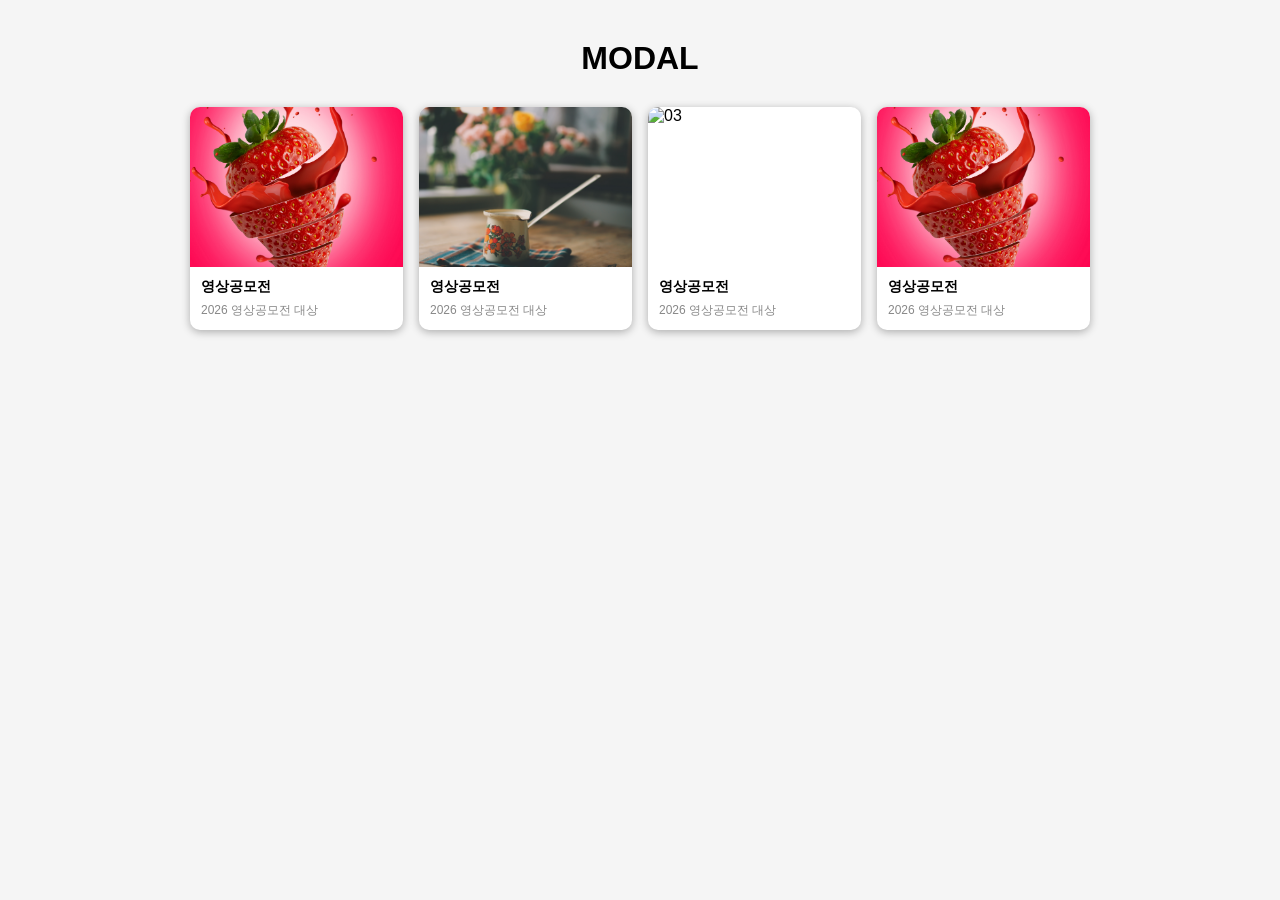
==== index.html @ d535d928 "Add files via upload" ====
<!DOCTYPE html>
<html lang="en">
<head>
    <meta charset="UTF-8">
    <meta name="viewport" content="width=device-width, initial-scale=1.0">
    <title>모달</title>
    <link href="css/style.css" rel="stylesheet">
</head>
<body>
    <h1>MODAL</h1>
    <div class="grid">
        <!-- 카드01 -->
        <div class="card" onclick="openModal('img/01.jpg','01','영상공모전','2026 영상공모전 대상')">
            <!-- 모달 이미지 제목 설명 -->
            <img class="card-thumb" src="img/01.jpg" alt="01">
            <div class="card-info">
                <h3>영상공모전</h3>
                <span>2026 영상공모전 대상</span>
            </div>
        </div>

         <!-- 카드02 -->
        <div class="card" onclick="openModal('img/02.jpg','02','영상공모전','2026 영상공모전 대상')">
            <img class="card-thumb" src="img/02.jpg" alt="02">
            <div class="card-info">
                <h3>영상공모전</h3>
                <span>2026 영상공모전 대상</span>
            </div>
        </div>

         <!-- 카드03 -->
        <div class="card" onclick="openModal('img/03.jpg','03','영상공모전','2026 영상공모전 대상')">
            <img class="card-thumb" src="img/03.jpg" alt="03">
            <div class="card-info">
                <h3>영상공모전</h3>
                <span>2026 영상공모전 대상</span>
            </div>
        </div>

         <!-- 카드04 -->
        <div class="card" onclick="openModal('img/01.jpg','04','영상공모전','2026 영상공모전 대상')">
            <img class="card-thumb" src="img/01.jpg" alt="04">
            <div class="card-info">
                <h3>영상공모전</h3>
                <span>2026 영상공모전 대상</span>
            </div>
        </div>

        

    </div>

    <!-- 모달 -->
    <div class="modal-bg">
        <div class="modal">
           <button class="modal-close">X</button>
           <img class="modal-thumb" id="modal-img" src="" alt="">
           <!-- 모달에 표시할 이미지
           js로 src를 동적으로 바꿔서 쓴다 -->
           <div class="modal-body">
              <h2 id="modal-title"></h2>
              <p id="modal-desc"></p>
           </div>
        </div>
    </div>

    <script>

     function openModal(imgSrc, title, desc) {

         document.getElementById('modal-img').src = imgSrc;
         document.getElementById('modal-img').alt = title;
         document.getElementById('modal-title').textContent = title;
         document.getElementById('modal-desc').textContent = desc;
         document.getElementById('modal-bg').classList.add('open');
         }  
  


     function closeModal(e) {
         if (!e || e.target === document.getElementById('modal-bg')) {
         document.getElementById('modal-bg').classList.remove('open');
         }
     }
 
     </script>
    
</body>
</html>
---- css/style.css ----
@charset "utf-8";

*{
    box-sizing: border-box;
    margin: 0;
    padding: 0;
}

body{
    font-family: sans-serif;
    background-color: #f5f5f5;
    padding: 40px 20px;
}

h1{
    text-align: center;
    margin-bottom: 30px;
}

.grid{ /* 그리드 레이아웃 자동 반응형 만들기 */
    display: grid; /* 격자 그리드로 (행과 열) 배치 */
    grid-template-columns: repeat(auto-fill,minmax(200px, 1fr));
    max-width: 900px;
    margin: 0 auto;
    gap: 16px;
}

.card{
    background-color: #ffffff;
    overflow: hidden;
    border-radius: 10px;
    cursor: pointer;
    box-shadow: 0 2px 8px rgba(0, 0, 0, 0.3);
    transition: transform 0.2s;
}

.card:hover{
    transform: translateY(-4px);
}

.card-thumb{
    width: 100%;
    aspect-ratio: 4/3;
    object-fit: cover;
    display: block;
}

.card-info{
    padding: 11px;
}

.card-info h3{
    font-size: 14px;
    margin-bottom: 4px;
}

.card-info span{
    font-size: 12px;
    color: #888888;
}


.modal-bg{
    display: none;
    inset: 0; /* 화면 전체를 꽉 채운다 */
    position: fixed;
    background-color: rgba(0, 0, 0, 0.6);
    align-items: center;
    justify-content: center;
    z-index: 100;
}

.modal-bg.open{
    display: flex;
}

/* .modal-bg display:none : 숨겨짐
.modal-bg.open display : flex 보여짐 */

.modal{
    background-color: #ffffff;
    width: 90%;
    width: 500px;
    overflow: hidden;
    position: relative;
}
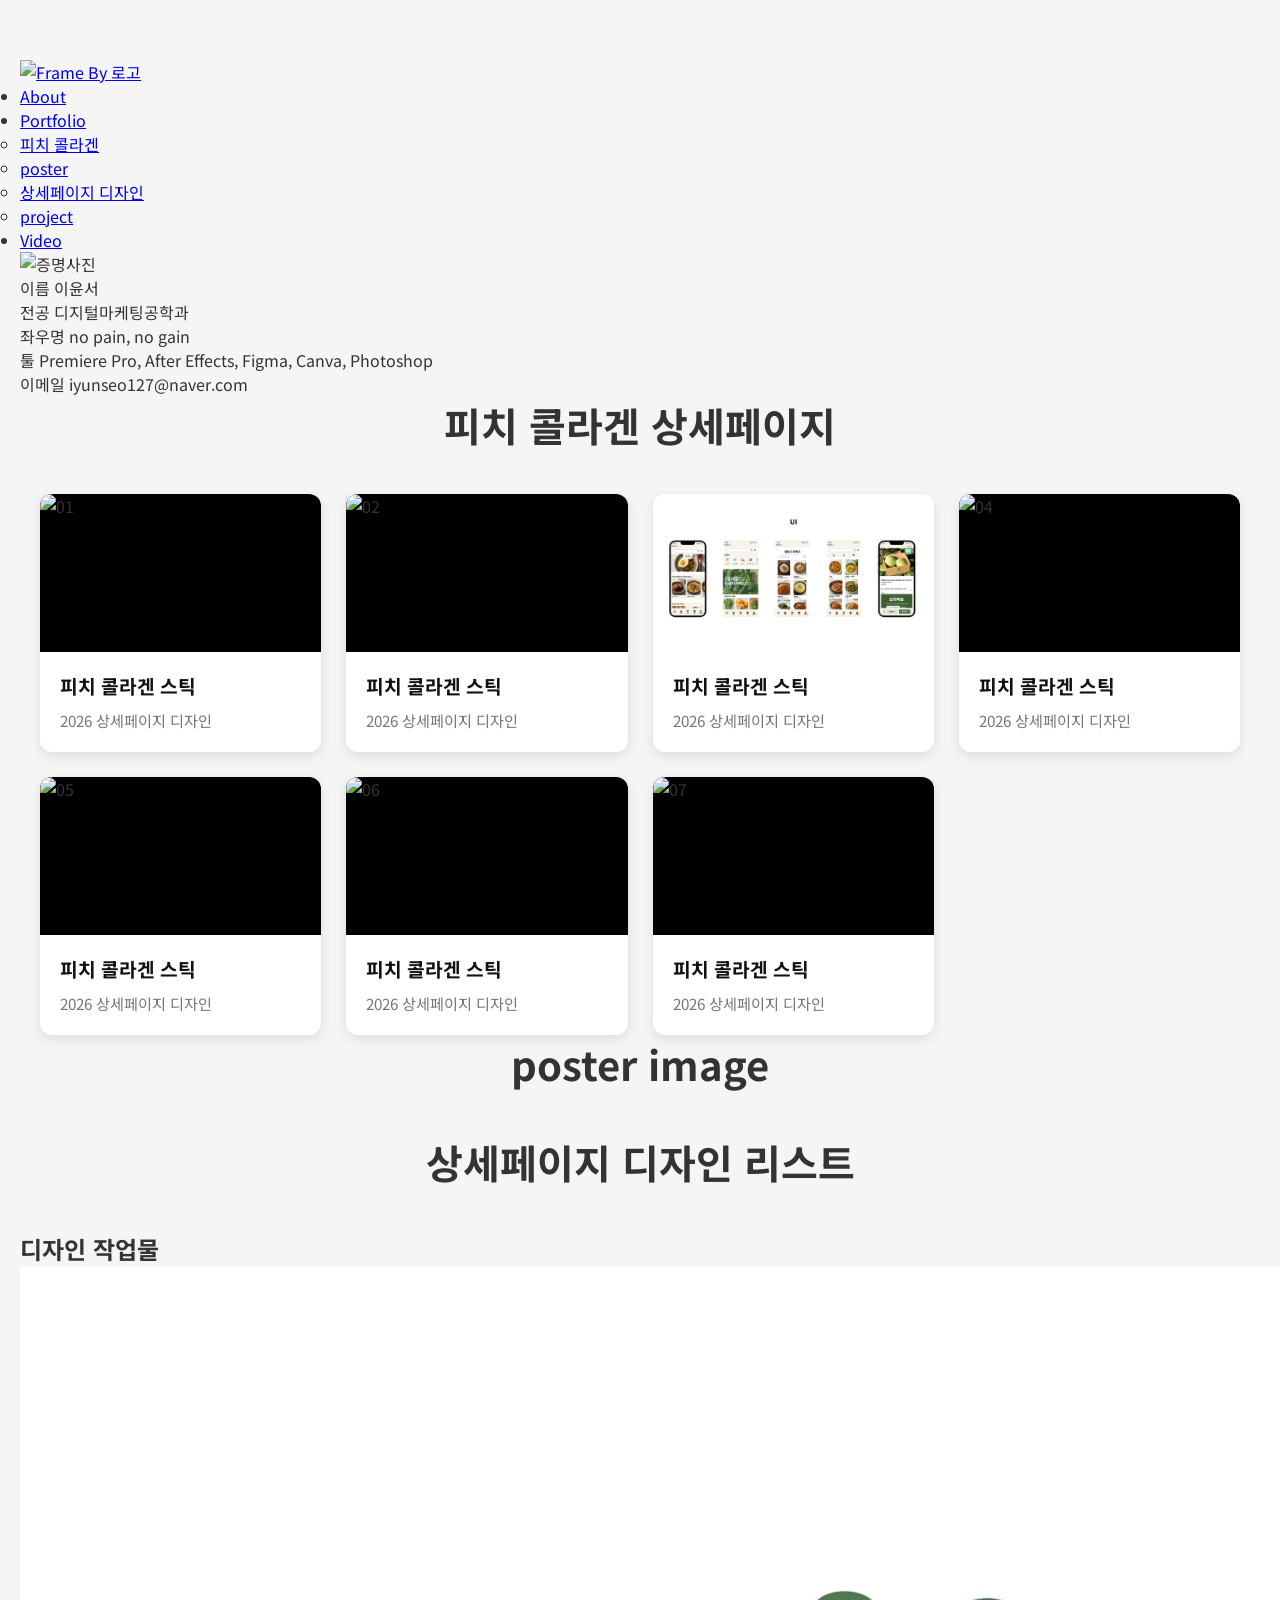
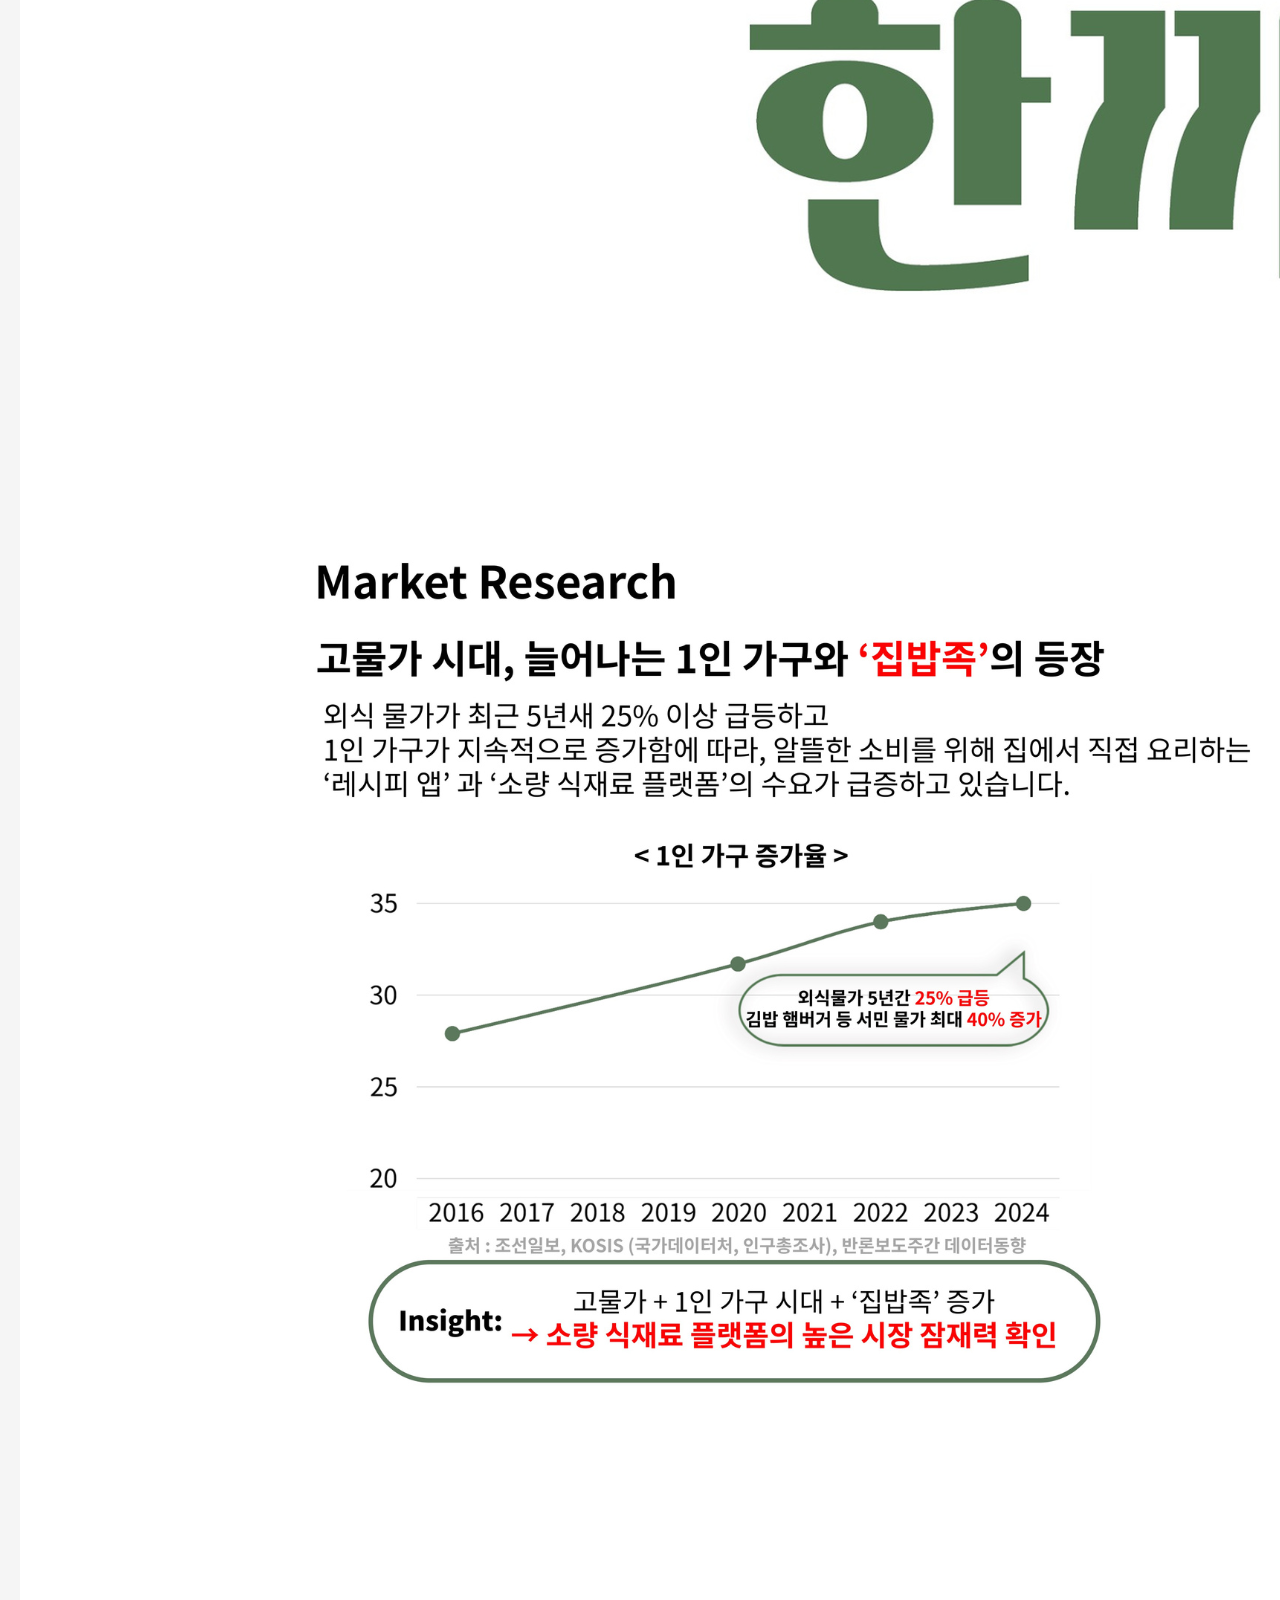
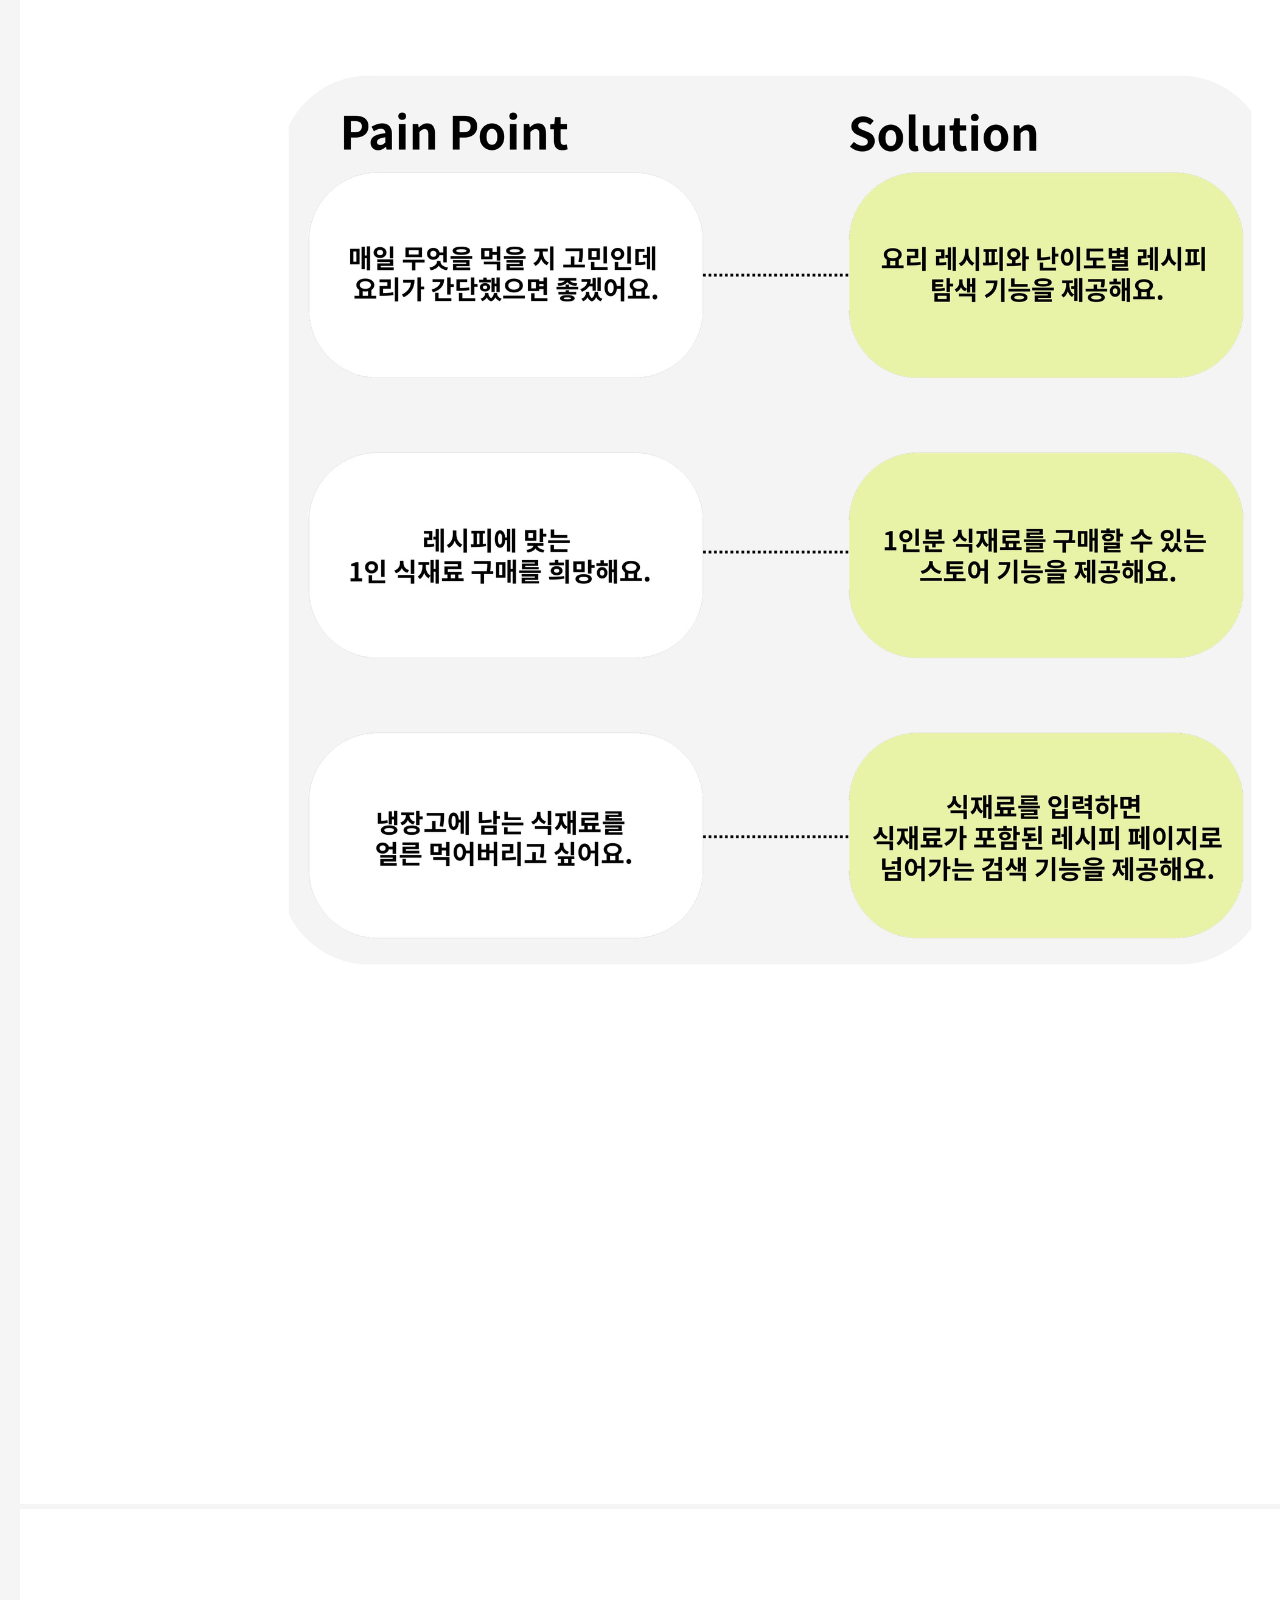
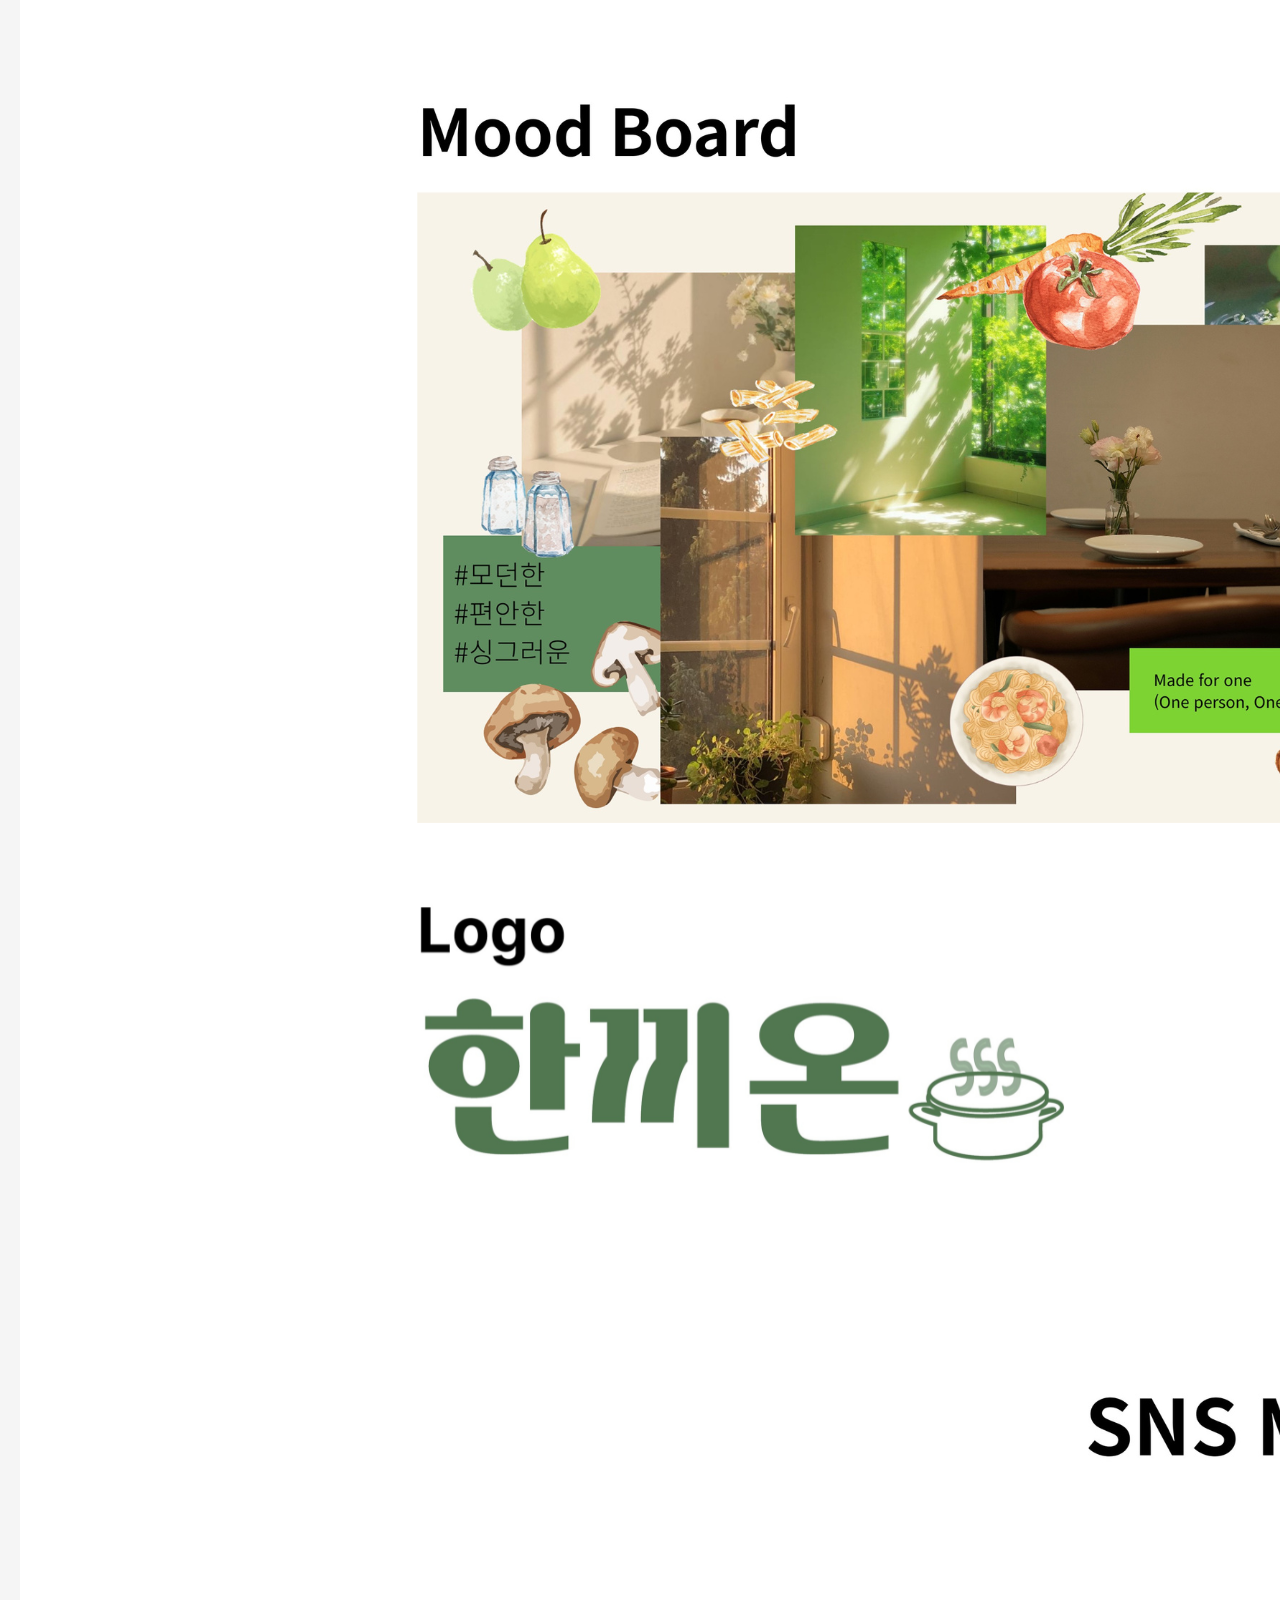
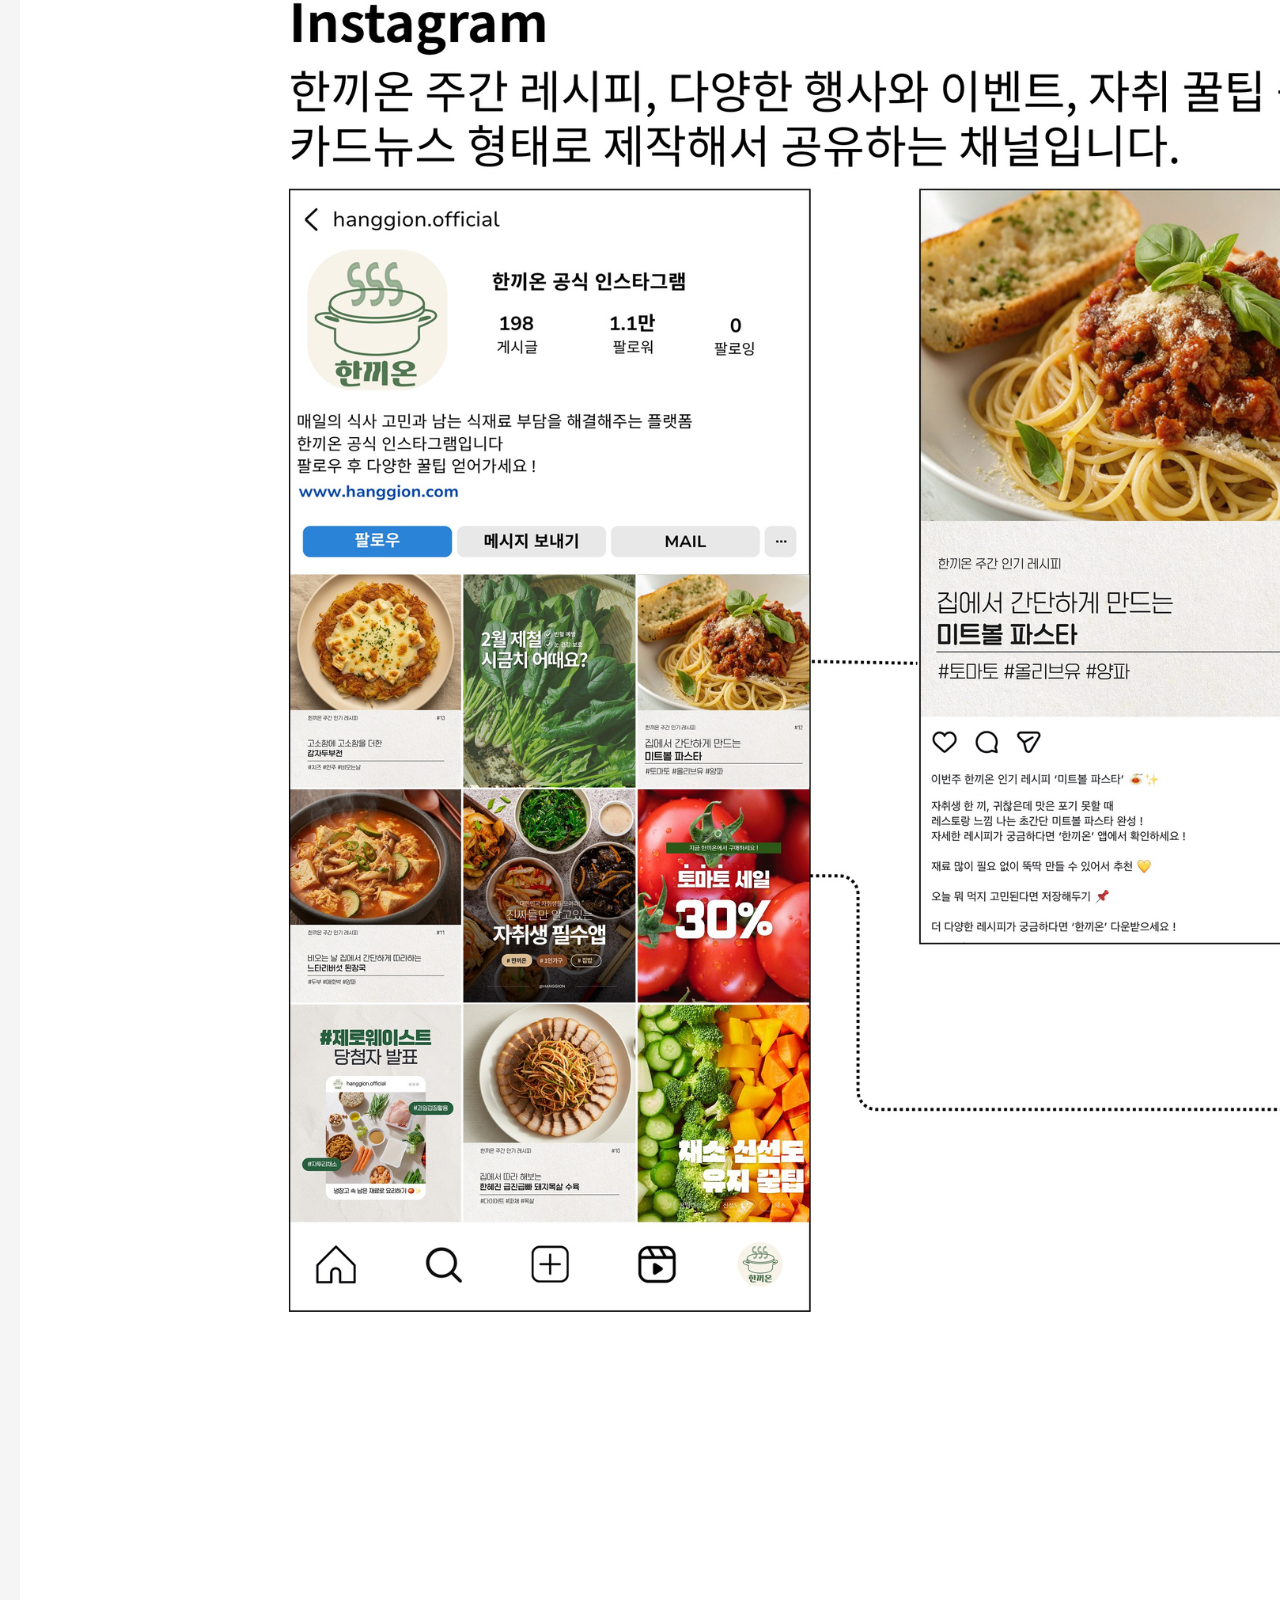
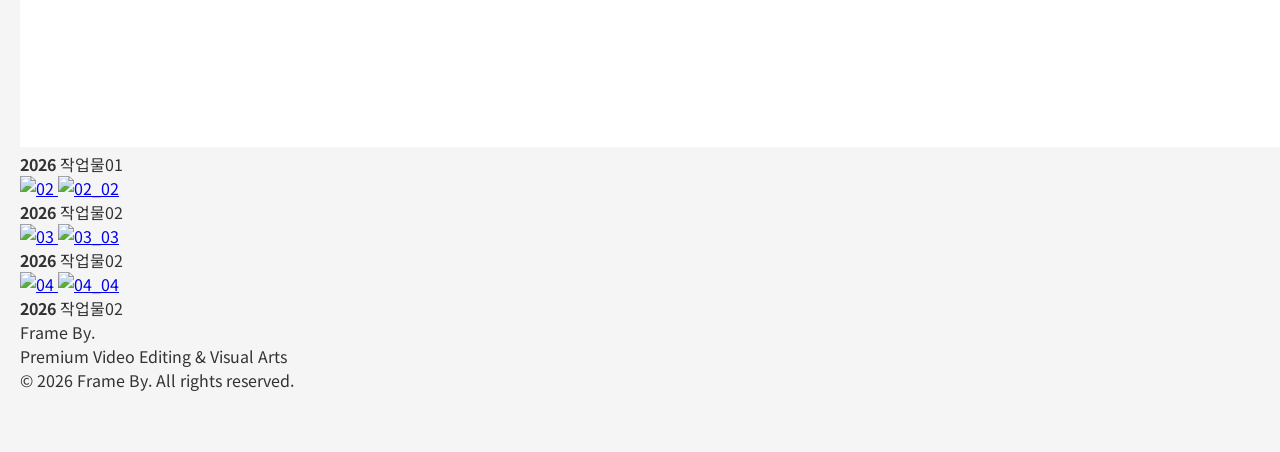
==== commit 0671e768: "Add files via upload" ====
--- a/index.html
+++ b/index.html
@@ -1,89 +1,210 @@
-<!DOCTYPE html>
-<html lang="en">
-<head>
-    <meta charset="UTF-8">
-    <meta name="viewport" content="width=device-width, initial-scale=1.0">
-    <title>모달</title>
-    <link href="css/style.css" rel="stylesheet">
-</head>
-<body>
-    <h1>MODAL</h1>
-    <div class="grid">
-        <!-- 카드01 -->
-        <div class="card" onclick="openModal('img/01.jpg','01','영상공모전','2026 영상공모전 대상')">
-            <!-- 모달 이미지 제목 설명 -->
-            <img class="card-thumb" src="img/01.jpg" alt="01">
-            <div class="card-info">
-                <h3>영상공모전</h3>
-                <span>2026 영상공모전 대상</span>
-            </div>
-        </div>
-
-         <!-- 카드02 -->
-        <div class="card" onclick="openModal('img/02.jpg','02','영상공모전','2026 영상공모전 대상')">
-            <img class="card-thumb" src="img/02.jpg" alt="02">
-            <div class="card-info">
-                <h3>영상공모전</h3>
-                <span>2026 영상공모전 대상</span>
-            </div>
-        </div>
-
-         <!-- 카드03 -->
-        <div class="card" onclick="openModal('img/03.jpg','03','영상공모전','2026 영상공모전 대상')">
-            <img class="card-thumb" src="img/03.jpg" alt="03">
-            <div class="card-info">
-                <h3>영상공모전</h3>
-                <span>2026 영상공모전 대상</span>
-            </div>
-        </div>
-
-         <!-- 카드04 -->
-        <div class="card" onclick="openModal('img/01.jpg','04','영상공모전','2026 영상공모전 대상')">
-            <img class="card-thumb" src="img/01.jpg" alt="04">
-            <div class="card-info">
-                <h3>영상공모전</h3>
-                <span>2026 영상공모전 대상</span>
-            </div>
-        </div>
-
-        
-
-    </div>
-
-    <!-- 모달 -->
-    <div class="modal-bg">
-        <div class="modal">
-           <button class="modal-close">X</button>
-           <img class="modal-thumb" id="modal-img" src="" alt="">
-           <!-- 모달에 표시할 이미지
-           js로 src를 동적으로 바꿔서 쓴다 -->
-           <div class="modal-body">
-              <h2 id="modal-title"></h2>
-              <p id="modal-desc"></p>
-           </div>
-        </div>
-    </div>
-
-    <script>
-
-     function openModal(imgSrc, title, desc) {
-
-         document.getElementById('modal-img').src = imgSrc;
-         document.getElementById('modal-img').alt = title;
-         document.getElementById('modal-title').textContent = title;
-         document.getElementById('modal-desc').textContent = desc;
-         document.getElementById('modal-bg').classList.add('open');
-         }  
-  
-
-
-     function closeModal(e) {
-         if (!e || e.target === document.getElementById('modal-bg')) {
-         document.getElementById('modal-bg').classList.remove('open');
-         }
-     }
- 
-     </script>
-    
-</body>
+<!DOCTYPE html>
+<html lang="ko">
+<head>
+    <meta charset="UTF-8">
+    <meta name="viewport" content="width=device-width, initial-scale=1.0">
+    <title>Frame By - 포트폴리오</title>
+    <!-- 제이쿼리 및 Noto Sans KR 폰트 연결 -->
+    <script src="https://code.jquery.com/jquery-3.5.1.min.js"></script>
+    <link href="https://fonts.googleapis.com/css2?family=Noto+Sans+KR:wght@300;400;700&display=swap" rel="stylesheet">
+    <link href="css/style.css" rel="stylesheet">
+</head>
+<body>
+    <!-- 헤더 영역 -->
+    <header>
+        <a href="index.html" class="logo">
+            <!-- 블랙앤화이트 컨셉에 맞게 흰색 텍스트나 로고를 사용하시면 좋습니다 -->
+            <img src="img/a.png" alt="Frame By 로고">
+        </a>
+        <nav class="navbar">
+            <ul class="menu">
+                <li class="menu-item"><a href="#about">About</a></li>
+                <li class="menu-item"><a href="#portfolio">Portfolio</a>
+                    <ul class="submenu">
+                        <li><a href="#portfolio1">피치 콜라겐</a></li>
+                        <li><a href="#portfolio3">poster</a></li>
+                        <li><a href="#portfolio5">상세페이지 디자인</a></li>
+                        <li><a href="project/project.html">project</a></li>
+                    </ul>
+                </li>
+                <li class="menu-item"><a href="video/video.html">Video</a></li>
+            </ul>
+        </nav>
+    </header>
+
+    <!-- 상단 히어로 & 프로필 섹션 -->
+   <!-- 상단 히어로 & 프로필 섹션 -->
+    <section class="hero" id="about">
+        <div class="hero-profile">
+            <!-- 좌측: 증명사진 박스 -->
+            <div class="profile-img">
+                <img src="img/스크린샷 2026-06-12 오전 7.33.17.png" alt="증명사진">
+            </div>
+            
+            <!-- 우측: 내 정보 리스트 -->
+            <div class="profile-info">
+                <div class="info-item">
+                    <span class="label">이름</span>
+                    <span class="value">이윤서</span>
+                </div>
+                <div class="info-item">
+                    <span class="label">전공</span>
+                    <span class="value">디지털마케팅공학과</span>
+                </div>
+                <div class="info-item">
+                    <span class="label">좌우명</span>
+                    <span class="value">no pain, no gain</span>
+                </div>
+                <div class="info-item">
+                    <span class="label">툴</span>
+                    <span class="value">Premiere Pro, After Effects, Figma, Canva, Photoshop</span>
+                </div>
+                <div class="info-item">
+                    <span class="label">이메일</span>
+                    <span class="value">iyunseo127@naver.com</span>
+                </div>
+            </div>
+        </div>
+    </section>
+
+    <!-- 전체 포트폴리오를 감싸는 영역 -->
+    <div id="portfolio">
+        
+        <!-- 1번 코드 영역 (그리드 형태) -->
+        <section class="style-1" id="portfolio1">
+            <h1 class="sec-title">피치 콜라겐 상세페이지</h1>
+            <div class="grid">
+                <div class="card" onclick="openModal('img/01.jpg','영상공모전 출품','영상공모전 출품')">
+                    <img class="card-thumb" src="img/1 복사본.png" alt="01">
+                    <div class="card-info">
+                        <h2>피치 콜라겐 스틱</h2>
+                        <span>2026 상세페이지 디자인</span>
+                    </div>
+                </div> 
+                <div class="card" onclick="openModal('img/02.jpg','영상공모전 출품','영상공모전 출품')">
+                    <img class="card-thumb" src="img/2 복사본.png" alt="02">
+                    <div class="card-info">
+                        <h2>피치 콜라겐 스틱</h2>
+                        <span>2026 상세페이지 디자인</span>
+                    </div>
+                </div> 
+                <div class="card" onclick="openModal('img/03.jpg','영상공모전 출품','영상공모전 출품')">
+                    <img class="card-thumb" src="img/3.png" alt="03">
+                    <div class="card-info">
+                        <h2>피치 콜라겐 스틱</h2>
+                        <span>2026 상세페이지 디자인</span>
+                    </div>
+                </div> 
+                <div class="card" onclick="openModal('img/04.jpg','영상공모전 출품','영상공모전 출품')">
+                    <img class="card-thumb" src="img/4.png" alt="04">
+                    <div class="card-info">
+                        <h2>피치 콜라겐 스틱</h2>
+                        <span>2026 상세페이지 디자인</span>
+                    </div>
+                </div> 
+                <div class="card" onclick="openModal('img/05.jpg','영상공모전 출품','영상공모전 출품')">
+                    <img class="card-thumb" src="img/5.png" alt="05">
+                    <div class="card-info">
+                        <h2>피치 콜라겐 스틱</h2>
+                        <span>2026 상세페이지 디자인</span>
+                    </div>
+                </div> 
+                <div class="card" onclick="openModal('img/05.jpg','영상공모전 출품','영상공모전 출품')">
+                    <img class="card-thumb" src="img/6.png" alt="06">
+                    <div class="card-info">
+                        <h2>피치 콜라겐 스틱</h2>
+                        <span>2026 상세페이지 디자인</span>
+                    </div>
+                </div>
+                <div class="card" onclick="openModal('img/05.jpg','영상공모전 출품','영상공모전 출품')">
+                    <img class="card-thumb" src="img/7.png" alt="07">
+                    <div class="card-info">
+                        <h2>피치 콜라겐 스틱</h2>
+                        <span>2026 상세페이지 디자인</span>
+                    </div>
+                </div>
+            </div>
+        </section>
+
+        <!-- 3번 코드 영역 (호버 이미지) -->
+        <section class="style-3" id="portfolio3">
+            <div class="portfolio">
+                <h1 class="title">poster image</h1>
+                <div class="items">
+                    <div class="item"></div>
+                    <div class="item"></div>
+                    <div class="item"></div>
+                </div>
+            </div>
+        </section>
+
+        <!-- 5번 코드 영역 (작업물 리스트) -->
+        <section class="style-5" id="portfolio5">
+            <h1 class="heading">상세페이지 <b>디자인</b> <span>리스트</span></h1>
+            <div class="art_inner">
+                <h2>디자인 작업물</h2>
+                <div class="arts">
+                    <div class="art">
+                        <div class="photo">
+                            <a href="#">
+                                <img src="img/1.png" alt="01">
+                                <img src="img/2.png" alt="01_01" class="hover-img">
+                            </a>
+                        </div>
+                        <div class="detail">
+                            <span class="year"><b>2026</b></span>
+                            <span class="name">작업물01</span>
+                        </div>
+                    </div>
+                    <div class="art">
+                        <div class="photo">
+                            <a href="#">
+                                <img src="img/1 복사본 2.png" alt="02">
+                                <img src="img/1 복사본 2.png" alt="02_02" class="hover-img">
+                            </a>
+                        </div>
+                        <div class="detail">
+                            <span class="year"><b>2026</b></span>
+                            <span class="name">작업물02</span>
+                        </div>
+                    </div>
+                    <div class="art">
+                        <div class="photo">
+                            <a href="#">
+                                <img src="img/2 복사본 2.png" alt="03">
+                                <img src="img/2 복사본 2.png" alt="03_03" class="hover-img">
+                            </a>
+                        </div>
+                        <div class="detail">
+                            <span class="year"><b>2026</b></span>
+                            <span class="name">작업물02</span>
+                        </div>
+                    </div>
+                    <div class="art">
+                        <div class="photo">
+                            <a href="#">
+                                <img src="img/3 복사본.png" alt="04">
+                                <img src="img/3 복사본.png" alt="04_04" class="hover-img">
+                            </a>
+                        </div>
+                        <div class="detail">
+                            <span class="year"><b>2026</b></span>
+                            <span class="name">작업물02</span>
+                        </div>
+                    </div>
+                   
+                </div>
+            </div>
+        </section>
+
+    </div>
+
+    <!-- 푸터 영역 -->
+    <footer class="custom-footer">
+        <div class="footer-logo">Frame By.</div>
+        <p>Premium Video Editing & Visual Arts</p>
+        <p class="copyright">© 2026 Frame By. All rights reserved.</p>
+    </footer>
+
+</body>
 </html>
--- a/css/style.css
+++ b/css/style.css
@@ -1,86 +1,159 @@
-@charset "utf-8";
-
-*{
-    box-sizing: border-box;
-    margin: 0;
-    padding: 0;
-}
-
-body{
-    font-family: sans-serif;
-    background-color: #f5f5f5;
-    padding: 40px 20px;
-}
-
-h1{
-    text-align: center;
-    margin-bottom: 30px;
-}
-
-.grid{ /* 그리드 레이아웃 자동 반응형 만들기 */
-    display: grid; /* 격자 그리드로 (행과 열) 배치 */
-    grid-template-columns: repeat(auto-fill,minmax(200px, 1fr));
-    max-width: 900px;
-    margin: 0 auto;
-    gap: 16px;
-}
-
-.card{
-    background-color: #ffffff;
-    overflow: hidden;
-    border-radius: 10px;
-    cursor: pointer;
-    box-shadow: 0 2px 8px rgba(0, 0, 0, 0.3);
-    transition: transform 0.2s;
-}
-
-.card:hover{
-    transform: translateY(-4px);
-}
-
-.card-thumb{
-    width: 100%;
-    aspect-ratio: 4/3;
-    object-fit: cover;
-    display: block;
-}
-
-.card-info{
-    padding: 11px;
-}
-
-.card-info h3{
-    font-size: 14px;
-    margin-bottom: 4px;
-}
-
-.card-info span{
-    font-size: 12px;
-    color: #888888;
-}
-
-
-.modal-bg{
-    display: none;
-    inset: 0; /* 화면 전체를 꽉 채운다 */
-    position: fixed;
-    background-color: rgba(0, 0, 0, 0.6);
-    align-items: center;
-    justify-content: center;
-    z-index: 100;
-}
-
-.modal-bg.open{
-    display: flex;
-}
-
-/* .modal-bg display:none : 숨겨짐
-.modal-bg.open display : flex 보여짐 */
-
-.modal{
-    background-color: #ffffff;
-    width: 90%;
-    width: 500px;
-    overflow: hidden;
-    position: relative;
-}+@charset "utf-8";
+
+/* CSS 파일 자체에서도 폰트를 한 번 더 불러와서 절대 안 깨지게 방어 */
+@import url('https://fonts.googleapis.com/css2?family=Noto+Sans+KR:wght@300;400;700&display=swap');
+
+* {
+    box-sizing: border-box;
+    margin: 0;
+    padding: 0;
+    /* 모든 글자에 Noto Sans KR 강제 적용 */
+    font-family: 'Noto Sans KR', sans-serif !important; 
+}
+
+body {
+   background-color: #f5f5f5;
+   padding: 60px 20px;
+   color: #333;
+}
+
+.back-btn {
+    display: inline-block;
+    padding: 12px 25px;
+    background-color: #000000;
+    color: #ffffff;
+    text-decoration: none;
+    font-weight: 700;
+    transition: background-color 0.3s;
+}
+
+.back-btn:hover {
+    background-color: #E60000; /* 마우스 올렸을 때 레드 포인트 */
+    color: #ffffff;
+}
+
+
+h1 {
+    text-align: center;
+    margin-bottom: 40px;
+    font-size: 2.5rem;
+    font-weight: bold;
+}
+
+/* 갤러리 그리드 설정 */
+.grid {
+    display: grid;
+    grid-template-columns: repeat(auto-fill, minmax(280px, 1fr));
+    max-width: 1200px; 
+    gap: 25px;
+    margin: 0 auto;
+}
+
+.card {
+    background-color: #fff;
+    border-radius: 12px; 
+    overflow: hidden;
+    cursor: pointer;
+    box-shadow: 0 4px 12px rgba(0,0,0,0.1); 
+    transition: transform 0.3s ease, box-shadow 0.3s ease;
+}
+
+.card:hover {
+    transform: translateY(-8px); 
+    box-shadow: 0 12px 20px rgba(0,0,0,0.15);
+}
+
+.card-thumb {
+    width: 100%;
+    aspect-ratio: 16 / 9; 
+    object-fit: cover; 
+    display: block; 
+    background-color: #000; 
+}
+
+.card-info {
+    padding: 20px;
+}
+
+.card-info h2 {
+    font-size: 1.2rem;
+    margin-bottom: 8px;
+    color: #111;
+    font-weight: bold;
+    white-space: nowrap;
+    overflow: hidden;
+    text-overflow: ellipsis;
+}
+
+.card-info span {
+    font-size: 0.95rem;
+    color: #777;
+}
+
+/* =========================================
+   동영상 팝업(모달) 디자인
+========================================= */
+.modal {
+    display: none; 
+    position: fixed;
+    z-index: 9999; 
+    left: 0;
+    top: 0;
+    width: 100%;
+    height: 100%;
+    background-color: rgba(0, 0, 0, 0.85); 
+    align-items: center;
+    justify-content: center;
+}
+
+/* 팝업창 크기 제어 (세로 길이 축소 포함) */
+.modal-content {
+    position: relative;
+    width: 35%; 
+    min-width: 400px; 
+    max-width: 600px; 
+    max-height: 60vh; /* 세로 길이가 화면 높이의 60%를 넘지 않도록 꽉 잡아줌 */
+    background-color: #000; 
+    border-radius: 12px;
+    box-shadow: 0 10px 40px rgba(0,0,0,0.8);
+    display: flex;
+    align-items: center;
+    justify-content: center;
+}
+
+/* 영상 플레이어 높이 제한 설정 */
+.modal-content video {
+    width: 100%;
+    max-height: 60vh; /* 영상 자체도 세로 길이 제한 */
+    object-fit: contain; /* 영상 비율이 깨지지 않고 박스 안에 쏙 들어가게 함 */
+    display: block;
+    border-radius: 12px;
+    outline: none;
+}
+
+/* 눈에 확 띄는 닫기 버튼 (빨간색 동그라미 모양) */
+.close-btn {
+    position: absolute;
+    top: -15px;
+    right: -15px;
+    width: 40px;
+    height: 40px;
+    background-color: #E60000; 
+    color: #ffffff;
+    font-size: 20px;
+    font-weight: bold;
+    text-align: center;
+    line-height: 40px;
+    border-radius: 50%; 
+    cursor: pointer;
+    box-shadow: 0 4px 10px rgba(0,0,0,0.5);
+    transition: transform 0.2s ease, background-color 0.2s ease;
+    z-index: 10;
+}
+
+/* 닫기 버튼 마우스 호버 시 효과 */
+.close-btn:hover {
+    background-color: #ff1a1a;
+    transform: scale(1.1);
+}
+
